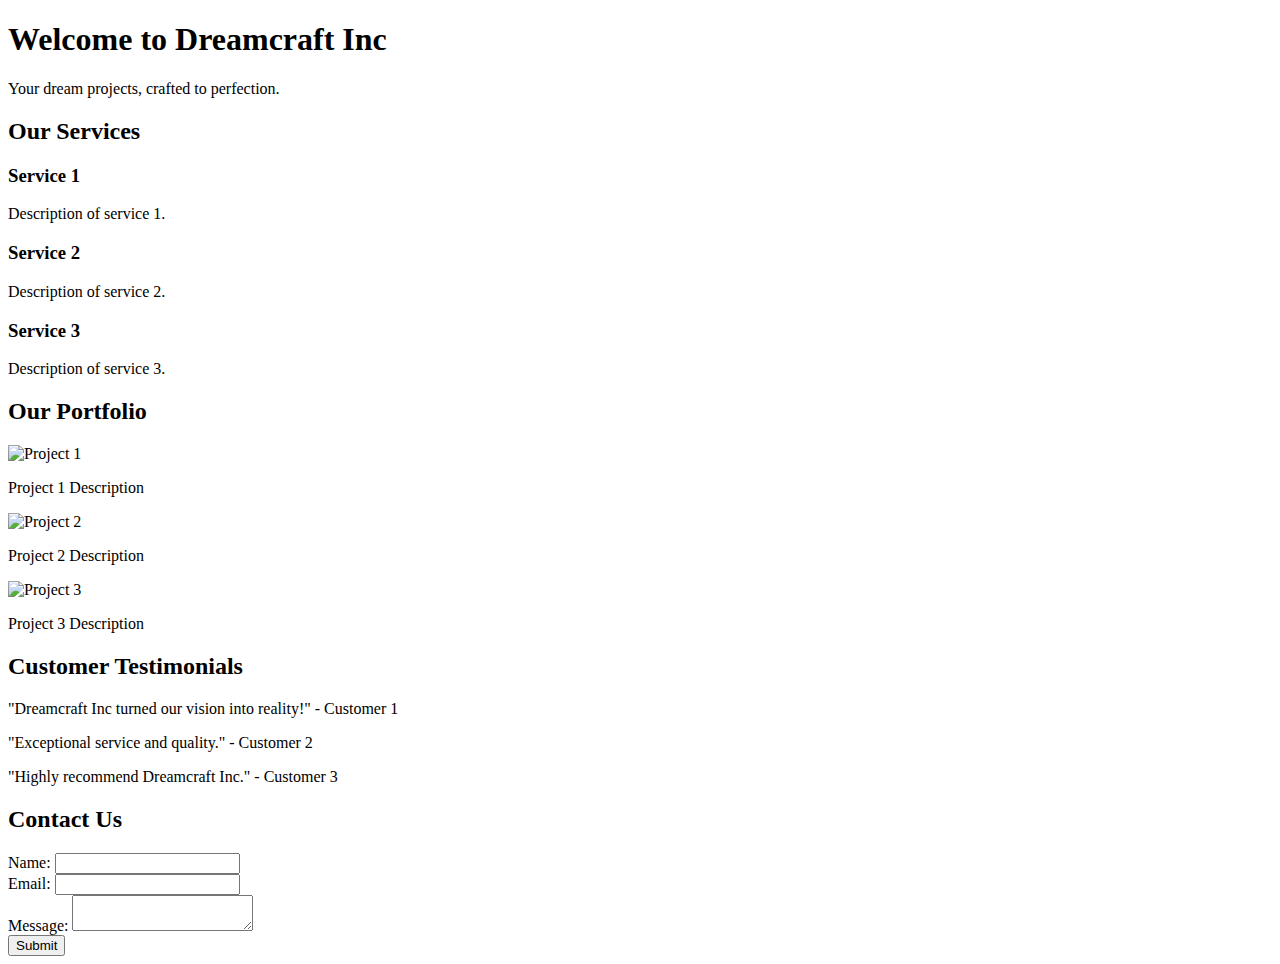
==== index.html @ 3c4398c2 "Create index.html" ====
<!DOCTYPE html>
<html lang="en">
<head>
    <meta charset="UTF-8">
    <meta name="viewport" content="width=device-width, initial-scale=1.0">
    <title>Dreamcraft Inc</title>
    <link rel="stylesheet" href="styles.css">
</head>
<body>
    <!-- Landing Page -->
    <section id="landing">
        <div class="container">
            <h1>Welcome to Dreamcraft Inc</h1>
            <p>Your dream projects, crafted to perfection.</p>
        </div>
    </section>

    <!-- Services Section -->
    <section id="services">
        <div class="container">
            <h2>Our Services</h2>
            <div class="service-item">
                <h3>Service 1</h3>
                <p>Description of service 1.</p>
            </div>
            <div class="service-item">
                <h3>Service 2</h3>
                <p>Description of service 2.</p>
            </div>
            <div class="service-item">
                <h3>Service 3</h3>
                <p>Description of service 3.</p>
            </div>
        </div>
    </section>

    <!-- Portfolio Section -->
    <section id="portfolio">
        <div class="container">
            <h2>Our Portfolio</h2>
            <div class="portfolio-item">
                <img src="project1.jpg" alt="Project 1">
                <p>Project 1 Description</p>
            </div>
            <div class="portfolio-item">
                <img src="project2.jpg" alt="Project 2">
                <p>Project 2 Description</p>
            </div>
            <div class="portfolio-item">
                <img src="project3.jpg" alt="Project 3">
                <p>Project 3 Description</p>
            </div>
        </div>
    </section>

    <!-- Customer Testimonials Section -->
    <section id="testimonials">
        <div class="container">
            <h2>Customer Testimonials</h2>
            <div class="testimonial-item">
                <p>"Dreamcraft Inc turned our vision into reality!" - Customer 1</p>
            </div>
            <div class="testimonial-item">
                <p>"Exceptional service and quality." - Customer 2</p>
            </div>
            <div class="testimonial-item">
                <p>"Highly recommend Dreamcraft Inc." - Customer 3</p>
            </div>
        </div>
    </section>

    <!-- Contact Form Section -->
    <section id="contact">
        <div class="container">
            <h2>Contact Us</h2>
            <form action="submit_form.php" method="POST">
                <div>
                    <label for="name">Name:</label>
                    <input type="text" id="name" name="name" required>
                </div>
                <div>
                    <label for="email">Email:</label>
                    <input type="email" id="email" name="email" required>
                </div>
                <div>
                    <label for="message">Message:</label>
                    <textarea id="message" name="message" required></textarea>
                </div>
                <div>
                    <button type="submit">Submit</button>
                </div>
            </form>
        </div>
    </section>
</body>
</html>
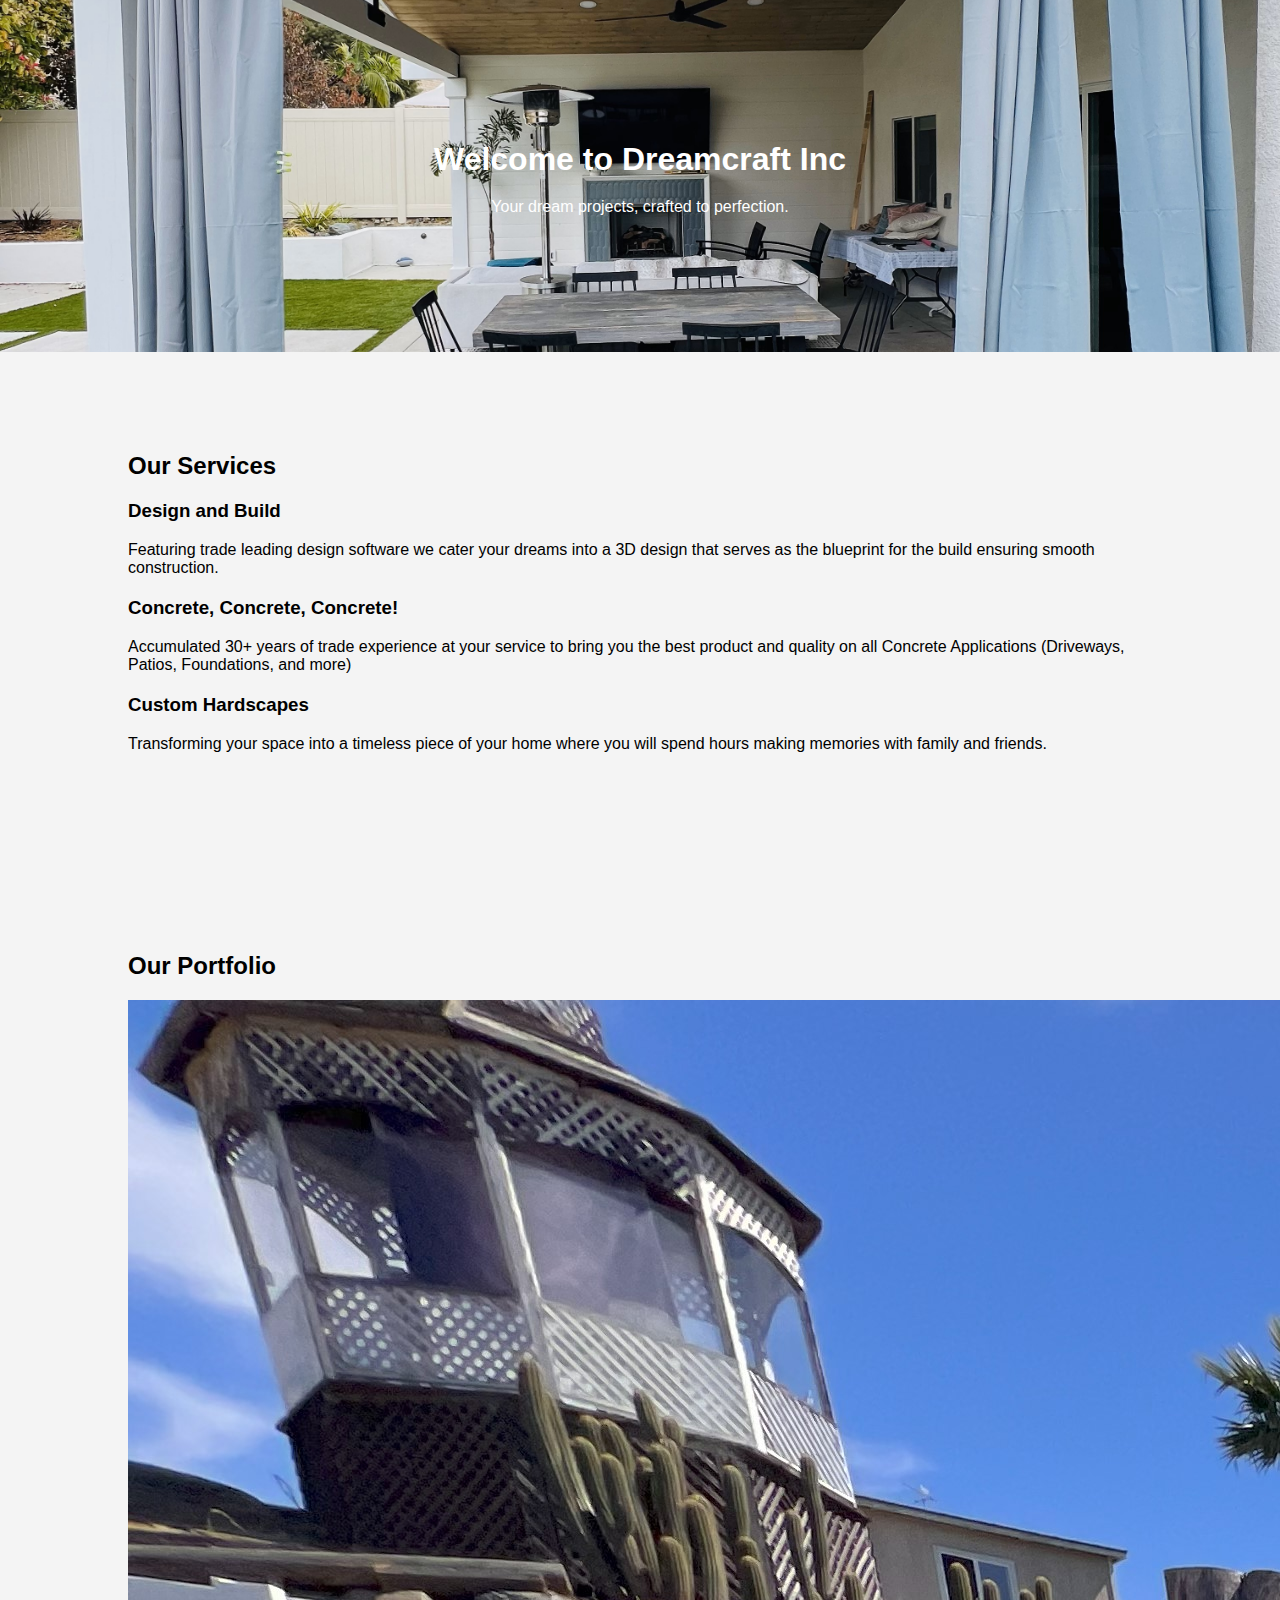
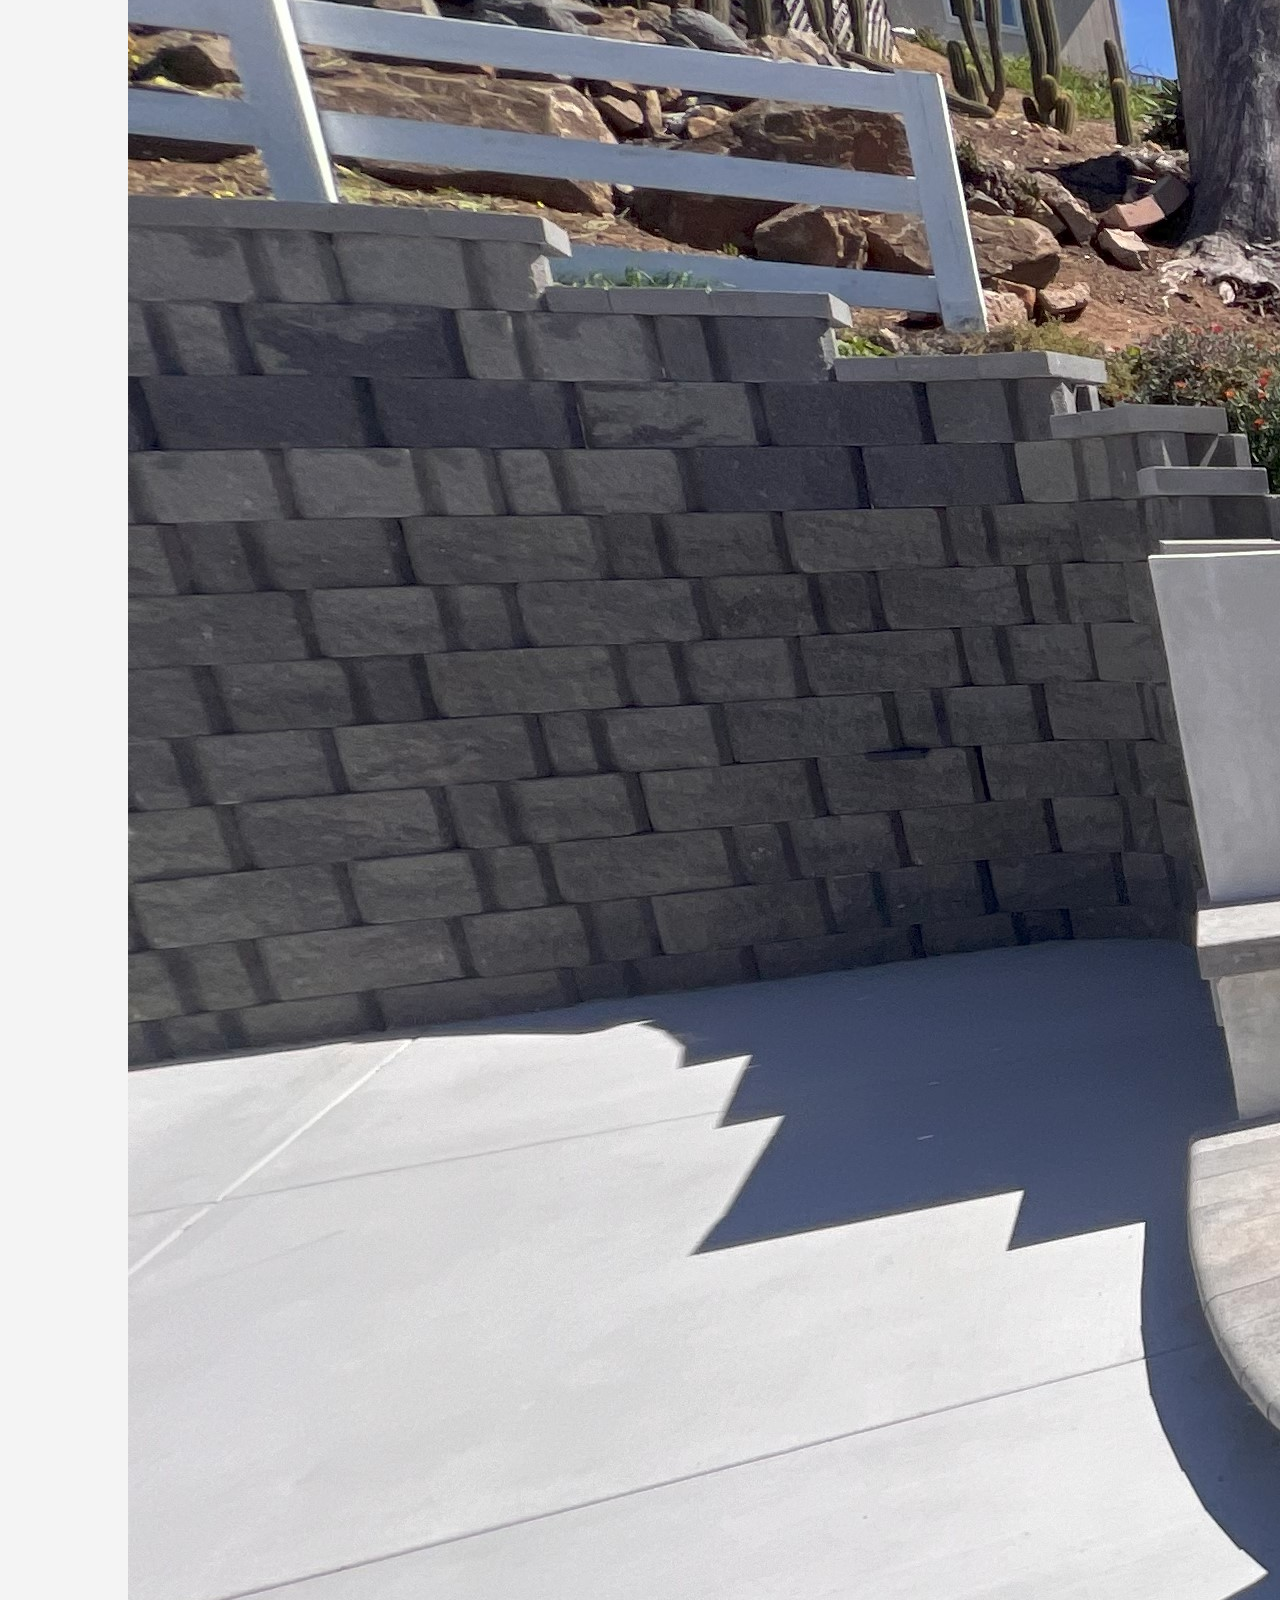
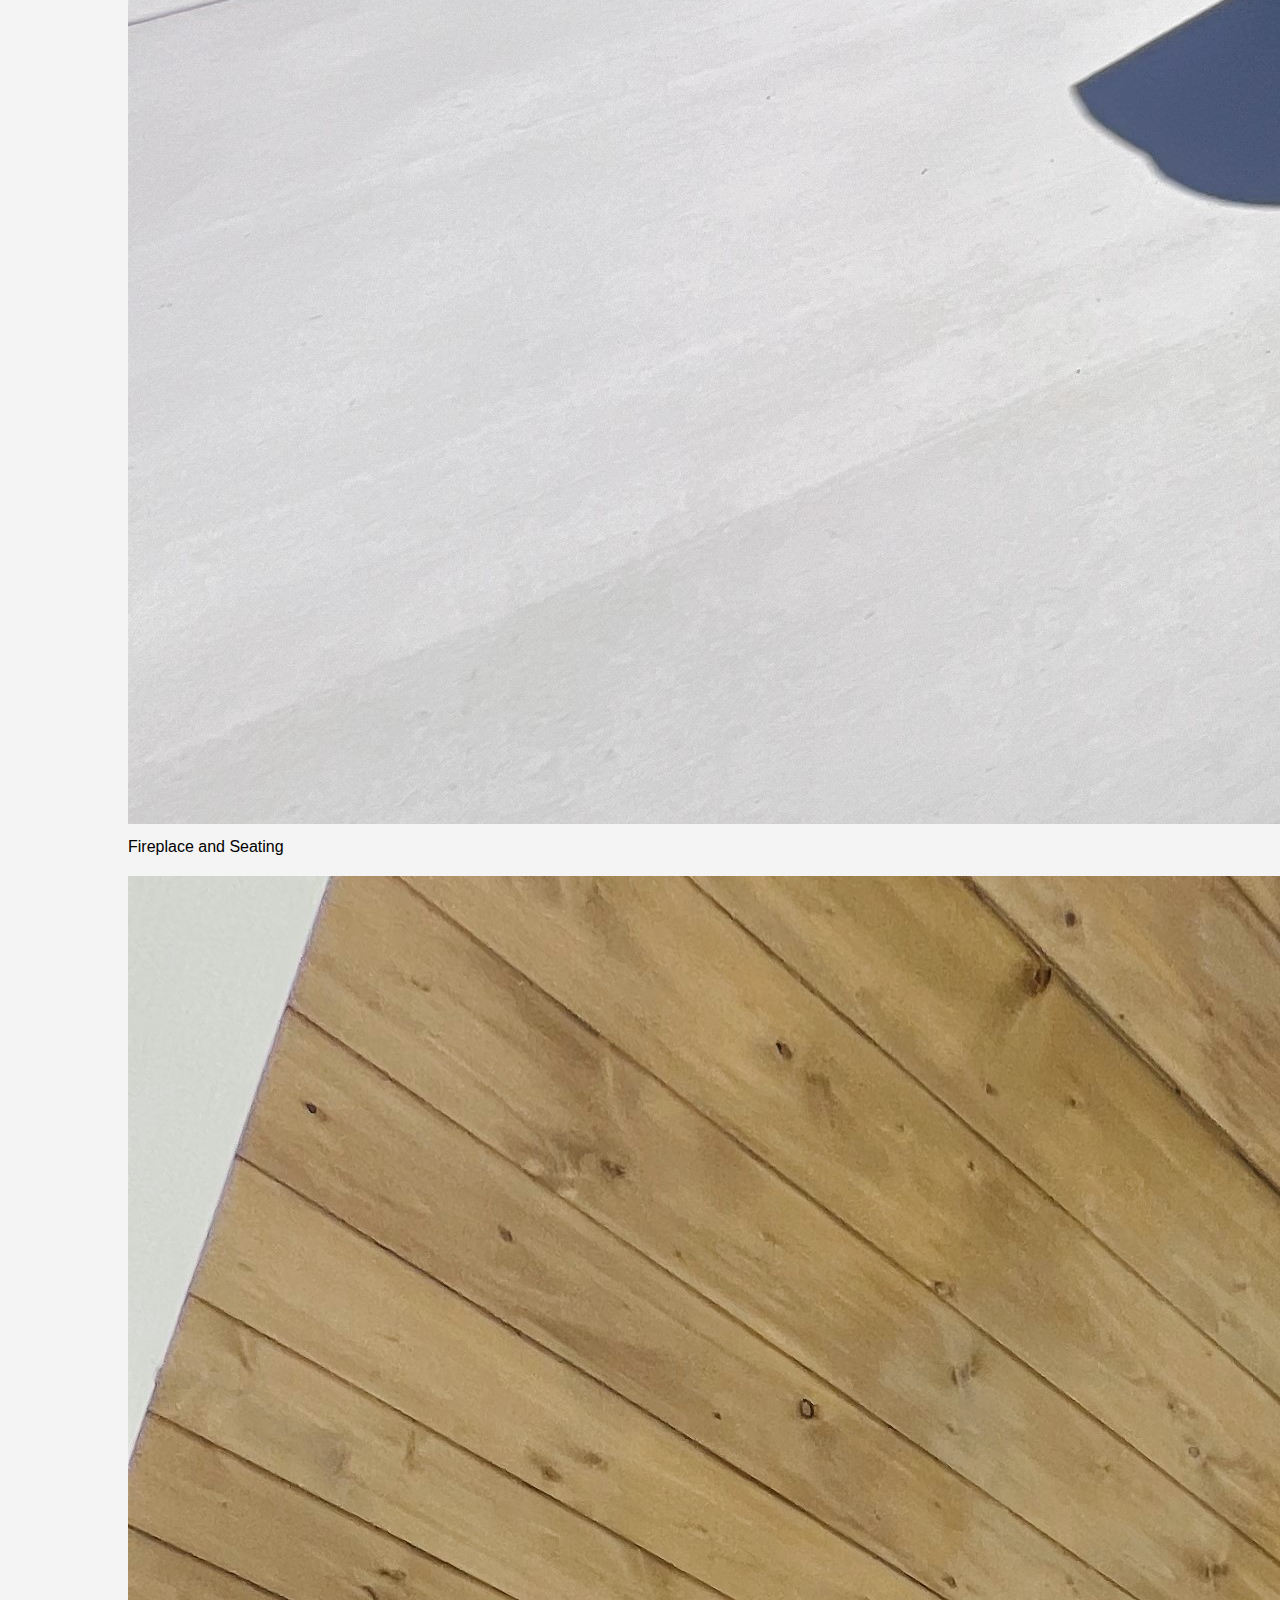
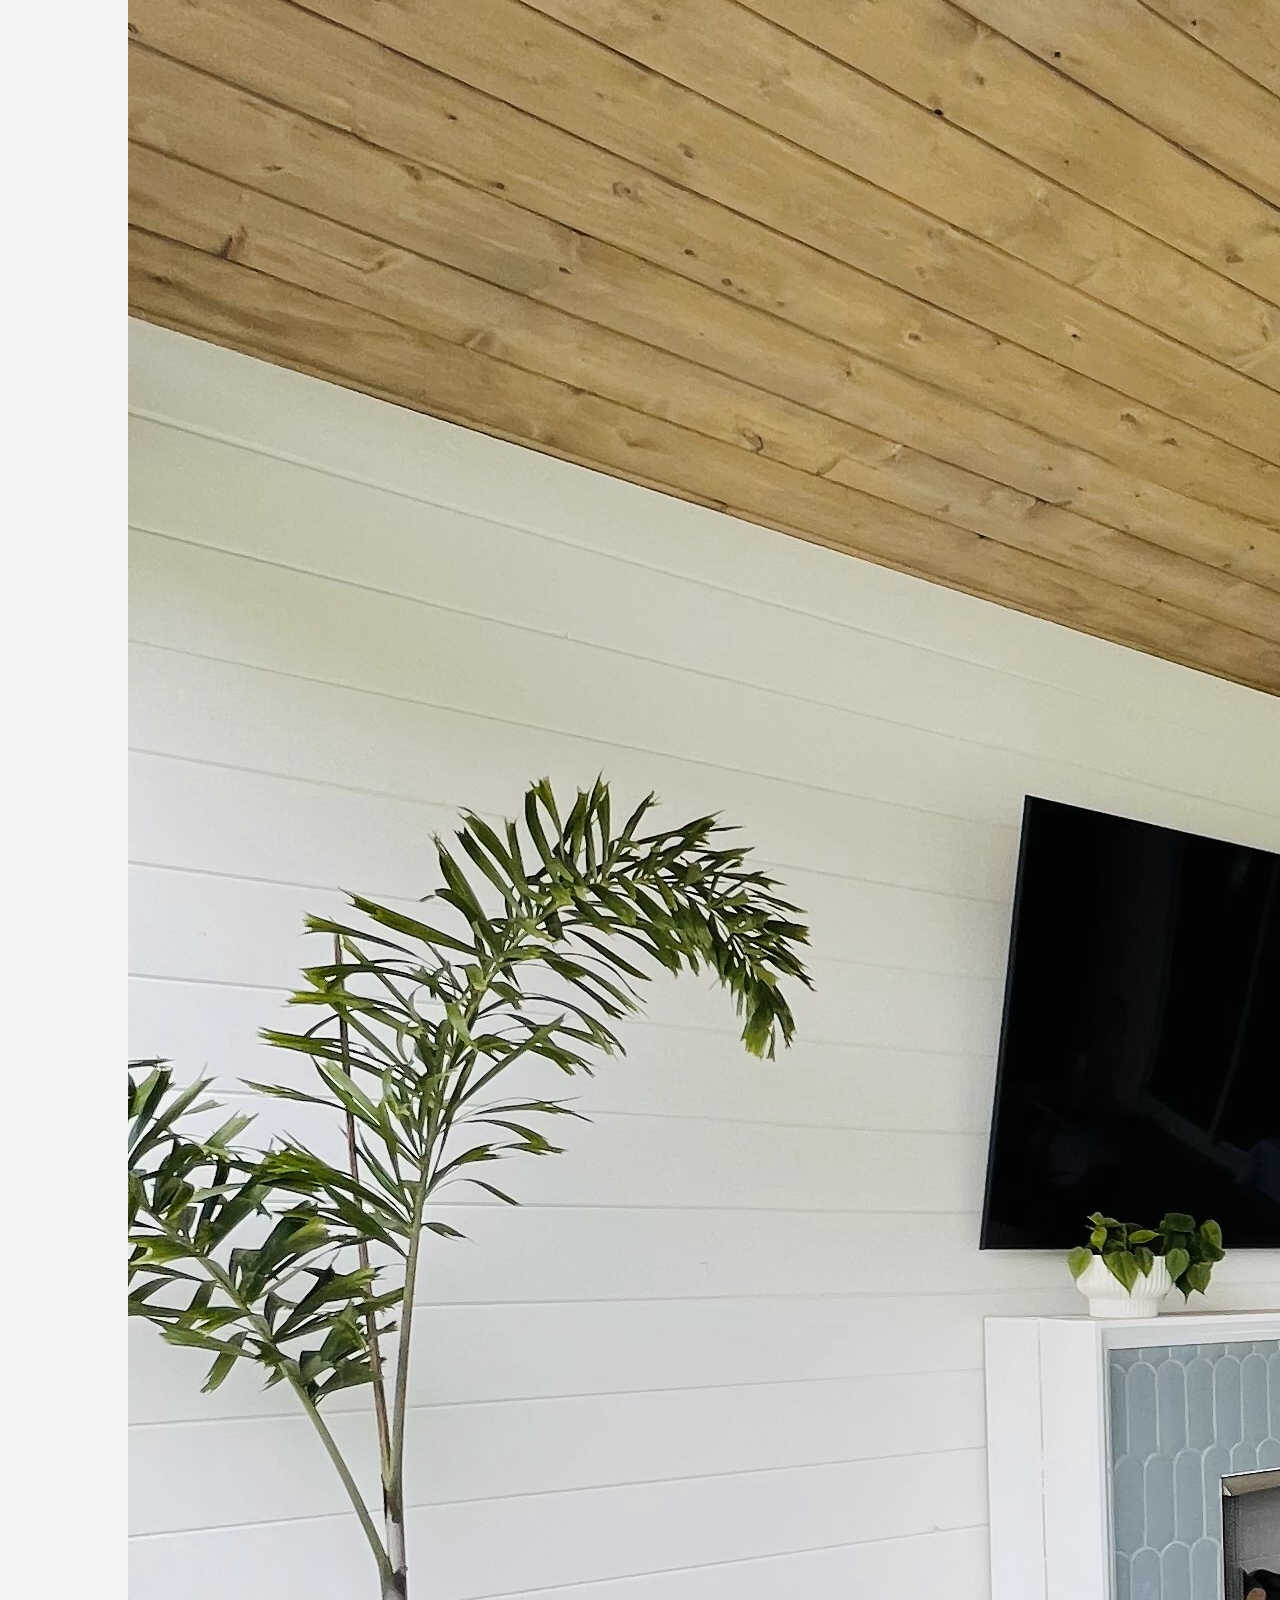
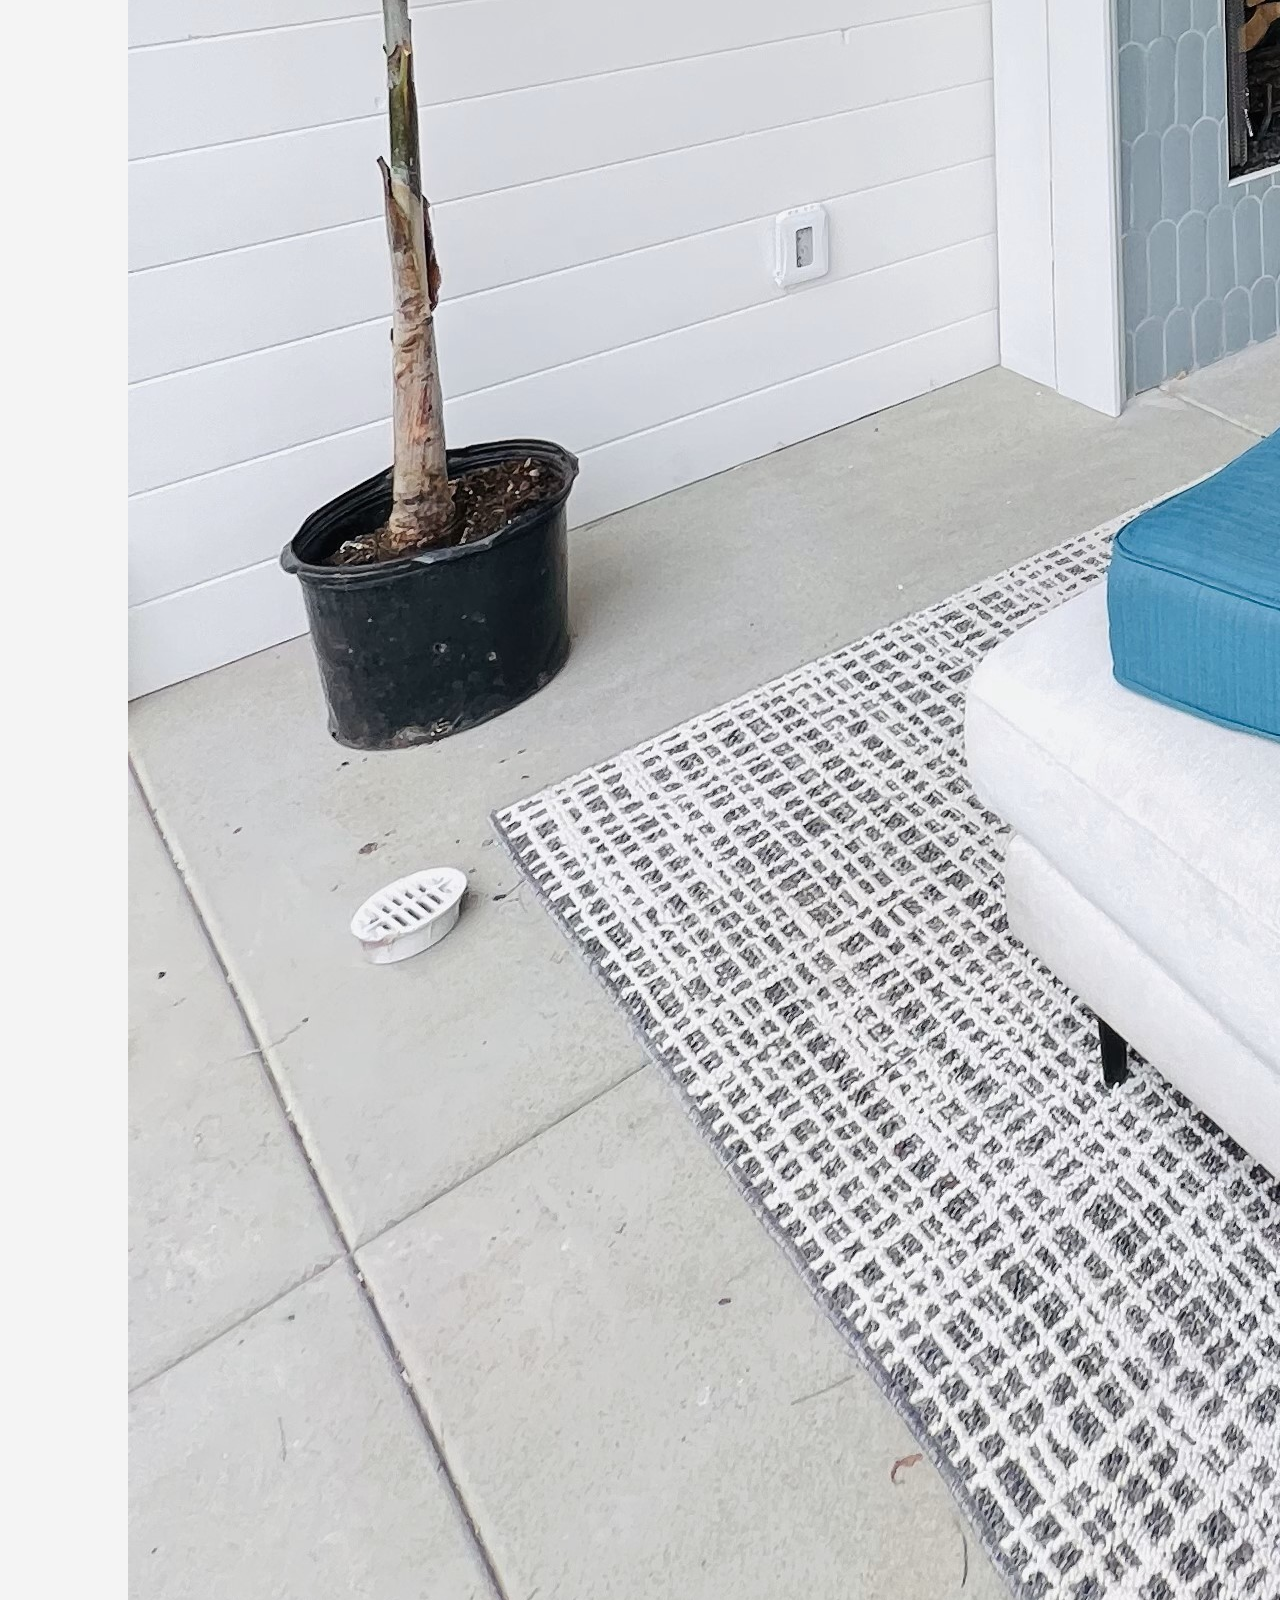
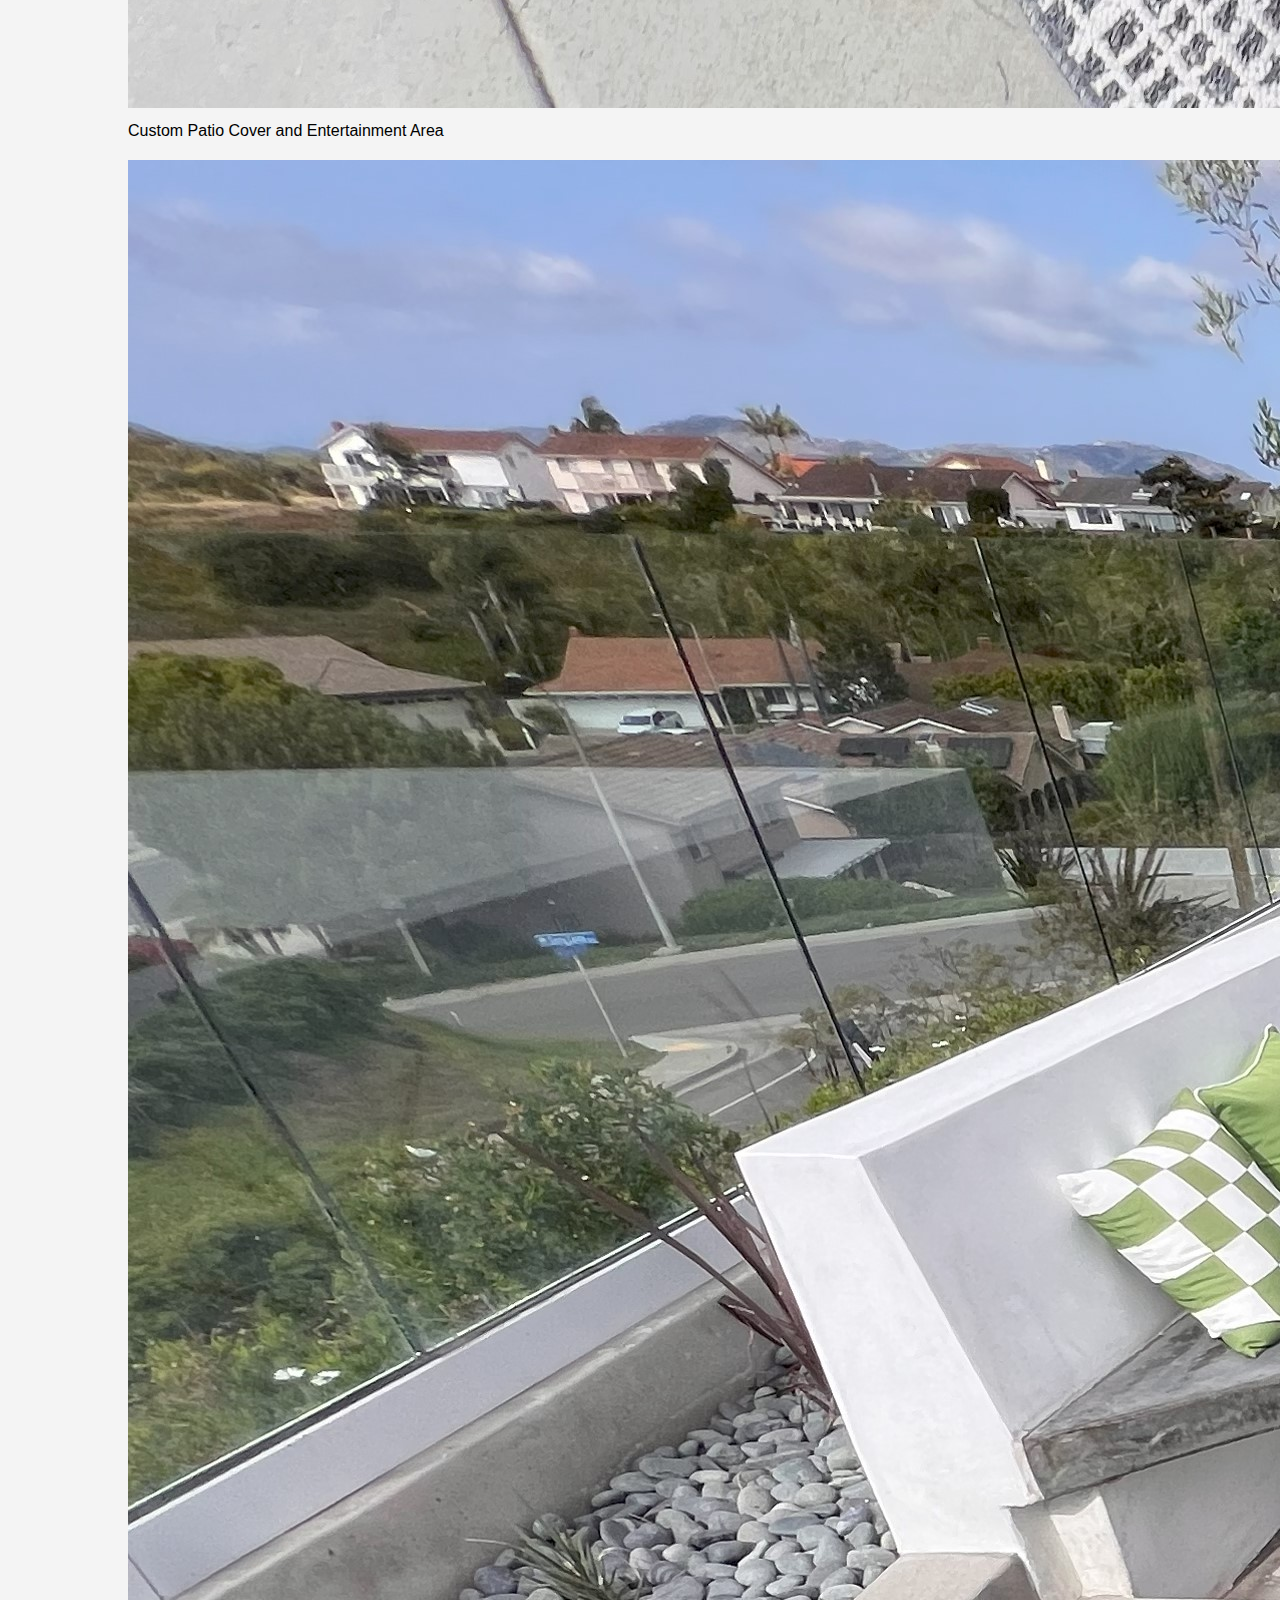
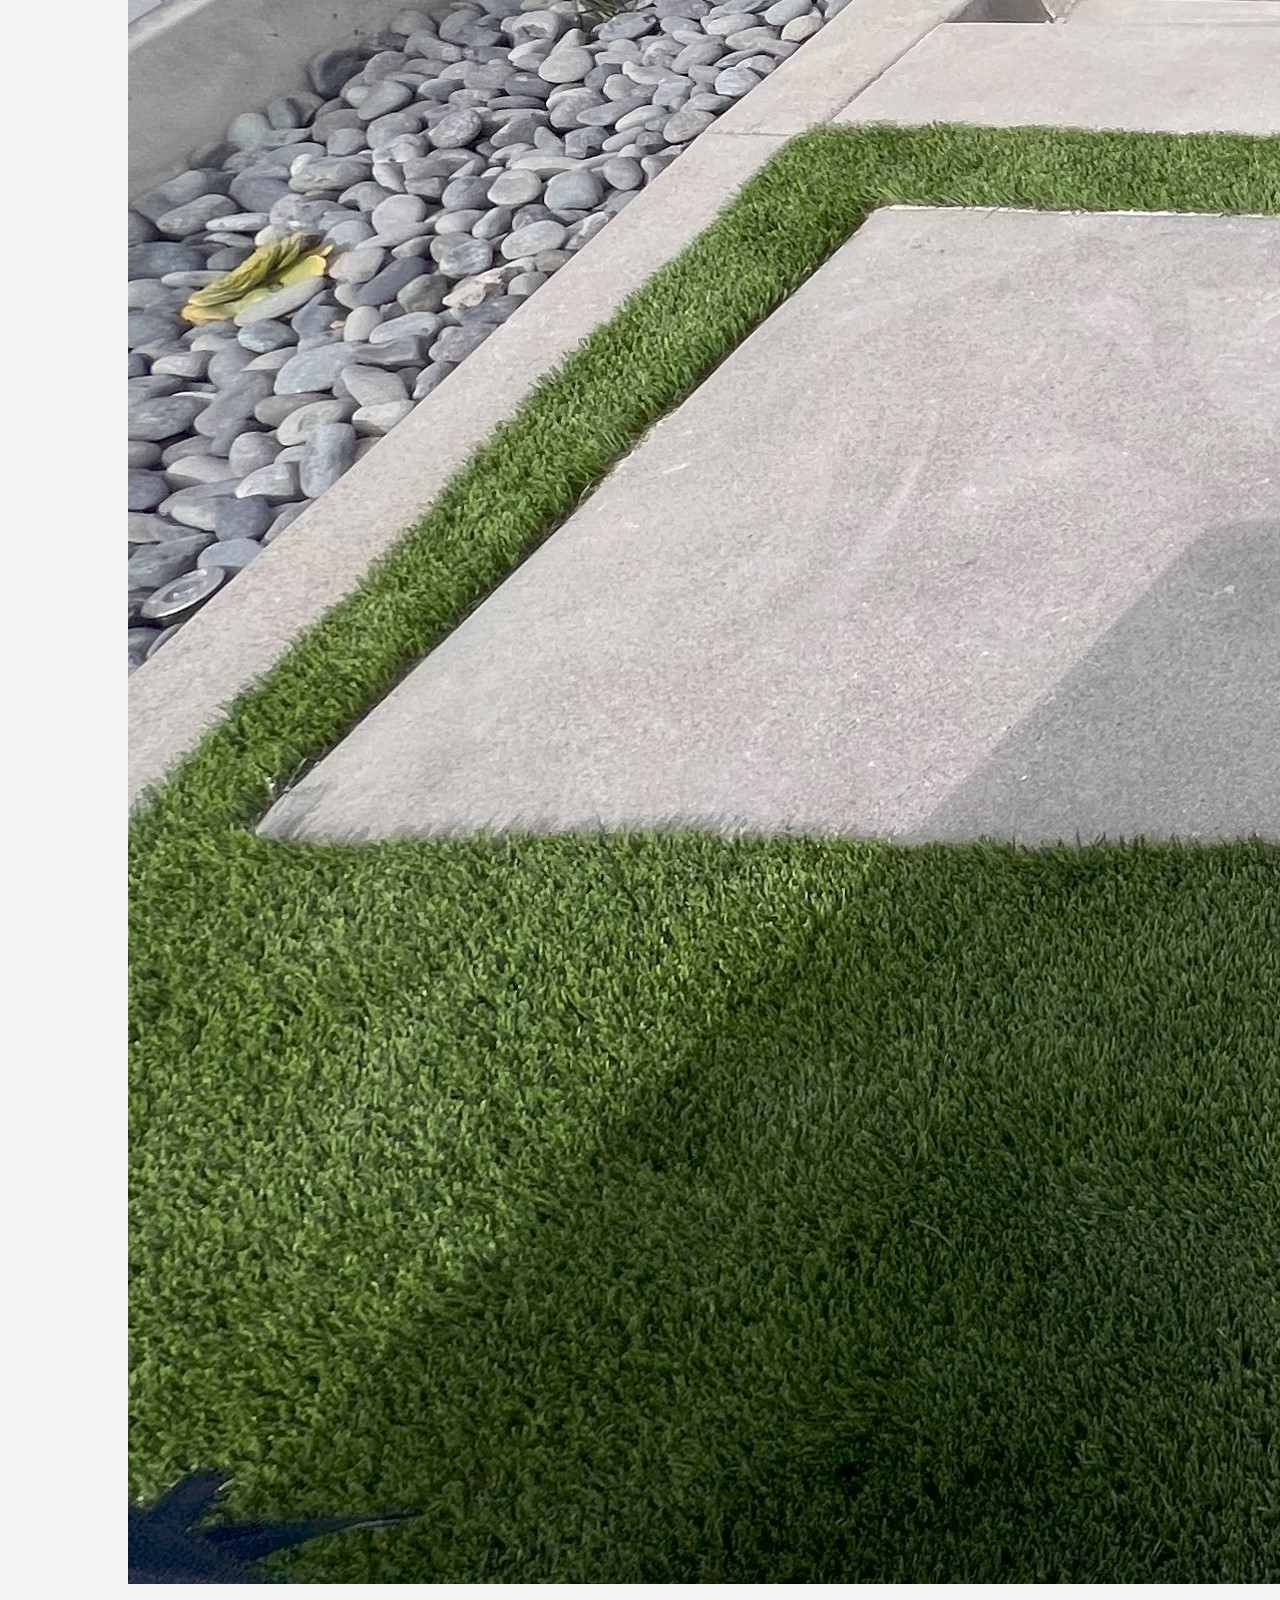
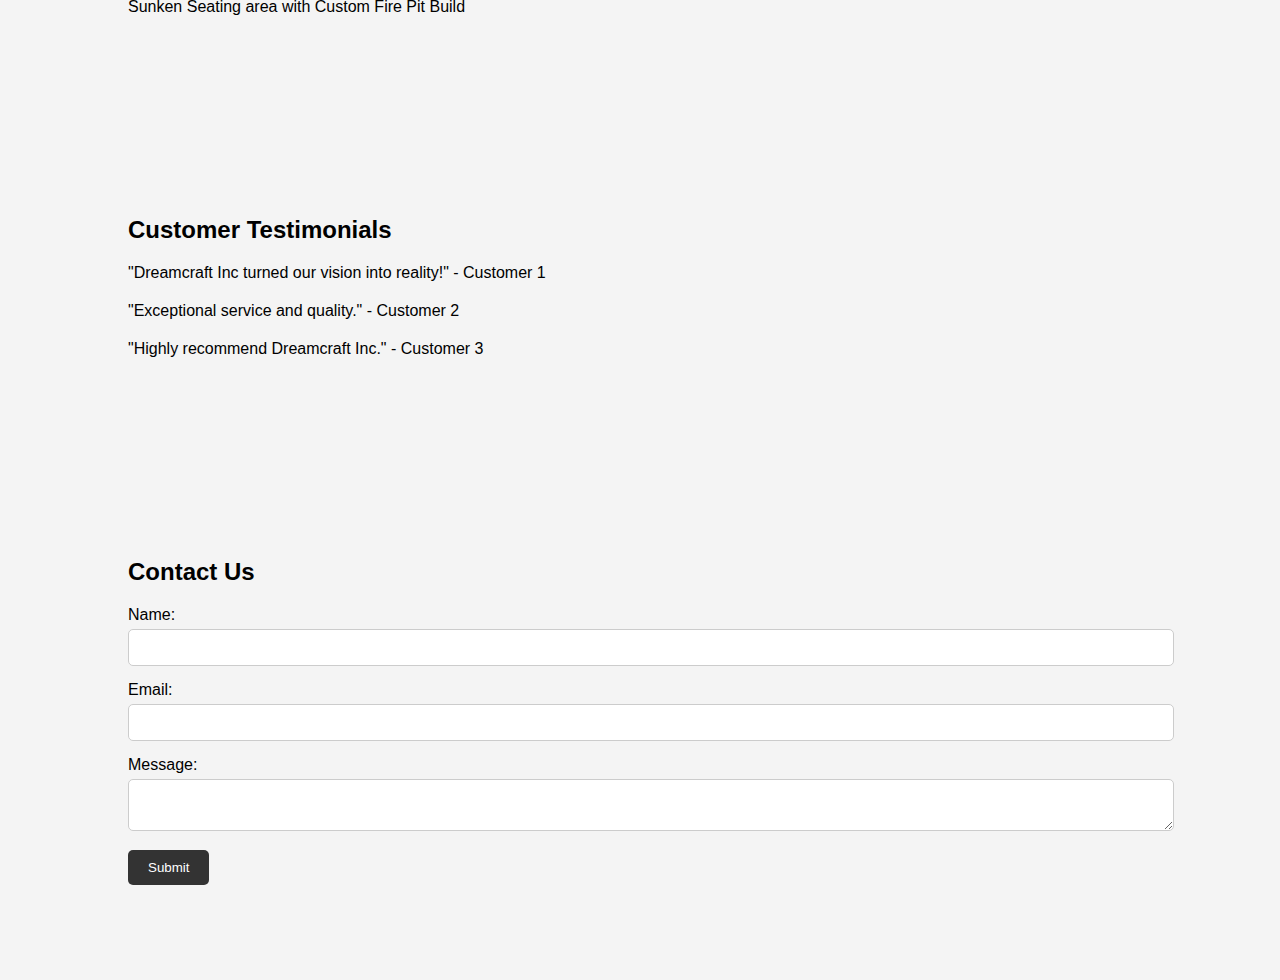
==== commit 3c1e1729: "Update index.html" ====
--- a/index.html
+++ b/index.html
@@ -20,16 +20,16 @@
         <div class="container">
             <h2>Our Services</h2>
             <div class="service-item">
-                <h3>Service 1</h3>
-                <p>Description of service 1.</p>
+                <h3>Design and Build</h3>
+                <p>Featuring trade leading design software we cater your dreams into a 3D design that serves as the blueprint for the build ensuring smooth construction.</p>
             </div>
             <div class="service-item">
-                <h3>Service 2</h3>
-                <p>Description of service 2.</p>
+                <h3>Concrete, Concrete, Concrete!</h3>
+                <p>Accumulated 30+ years of trade experience at your service to bring you the best product and quality on all Concrete Applications (Driveways, Patios, Foundations, and more) </p>
             </div>
             <div class="service-item">
-                <h3>Service 3</h3>
-                <p>Description of service 3.</p>
+                <h3>Custom Hardscapes</h3>
+                <p>Transforming your space into a timeless piece of your home where you will spend hours making memories with family and friends.</p>
             </div>
         </div>
     </section>
@@ -40,15 +40,15 @@
             <h2>Our Portfolio</h2>
             <div class="portfolio-item">
                 <img src="project1.jpg" alt="Project 1">
-                <p>Project 1 Description</p>
+                <p>Fireplace and Seating</p>
             </div>
             <div class="portfolio-item">
                 <img src="project2.jpg" alt="Project 2">
-                <p>Project 2 Description</p>
+                <p>Custom Patio Cover and Entertainment Area</p>
             </div>
             <div class="portfolio-item">
                 <img src="project3.jpg" alt="Project 3">
-                <p>Project 3 Description</p>
+                <p>Sunken Seating area with Custom Fire Pit Build</p>
             </div>
         </div>
     </section>
--- a/styles.css
+++ b/styles.css
@@ -0,0 +1,68 @@
+body {
+    font-family: Arial, sans-serif;
+    margin: 0;
+    padding: 0;
+    box-sizing: border-box;
+}
+
+.container {
+    width: 80%;
+    margin: 0 auto;
+    padding: 20px;
+}
+
+section {
+    padding: 60px 0;
+}
+
+#landing {
+    background: url('background.jpg') no-repeat center center/cover;
+    color: white;
+    text-align: center;
+    padding: 100px 0;
+}
+
+#services, #portfolio, #testimonials, #contact {
+    background: #f4f4f4;
+}
+
+h1, h2 {
+    margin-bottom: 20px;
+}
+
+.service-item, .portfolio-item, .testimonial-item {
+    margin-bottom: 20px;
+}
+
+.service-item h3, .portfolio-item p, .testimonial-item p {
+    margin-top: 10px;
+}
+
+form div {
+    margin-bottom: 15px;
+}
+
+form label {
+    display: block;
+    margin-bottom: 5px;
+}
+
+form input, form textarea {
+    width: 100%;
+    padding: 10px;
+    border: 1px solid #ccc;
+    border-radius: 5px;
+}
+
+form button {
+    padding: 10px 20px;
+    background-color: #333;
+    color: white;
+    border: none;
+    border-radius: 5px;
+    cursor: pointer;
+}
+
+form button:hover {
+    background-color: #555;
+}
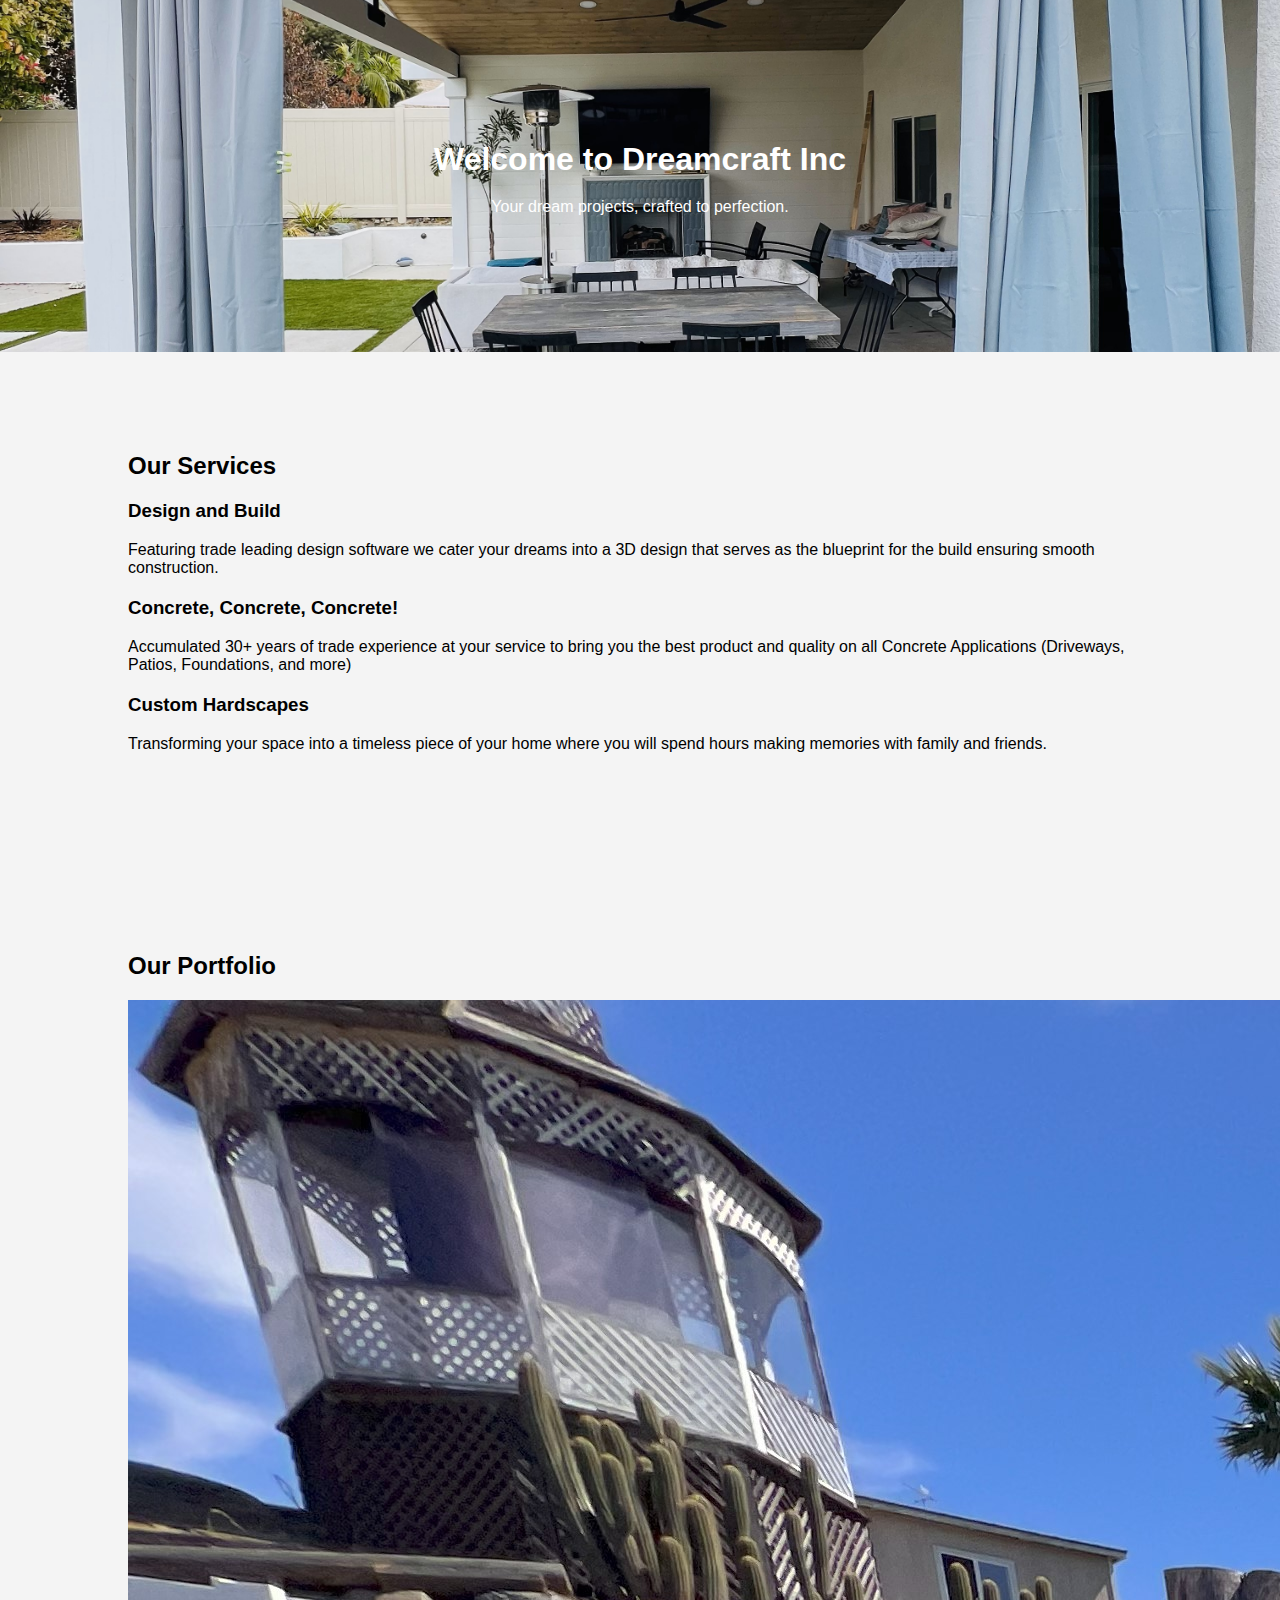
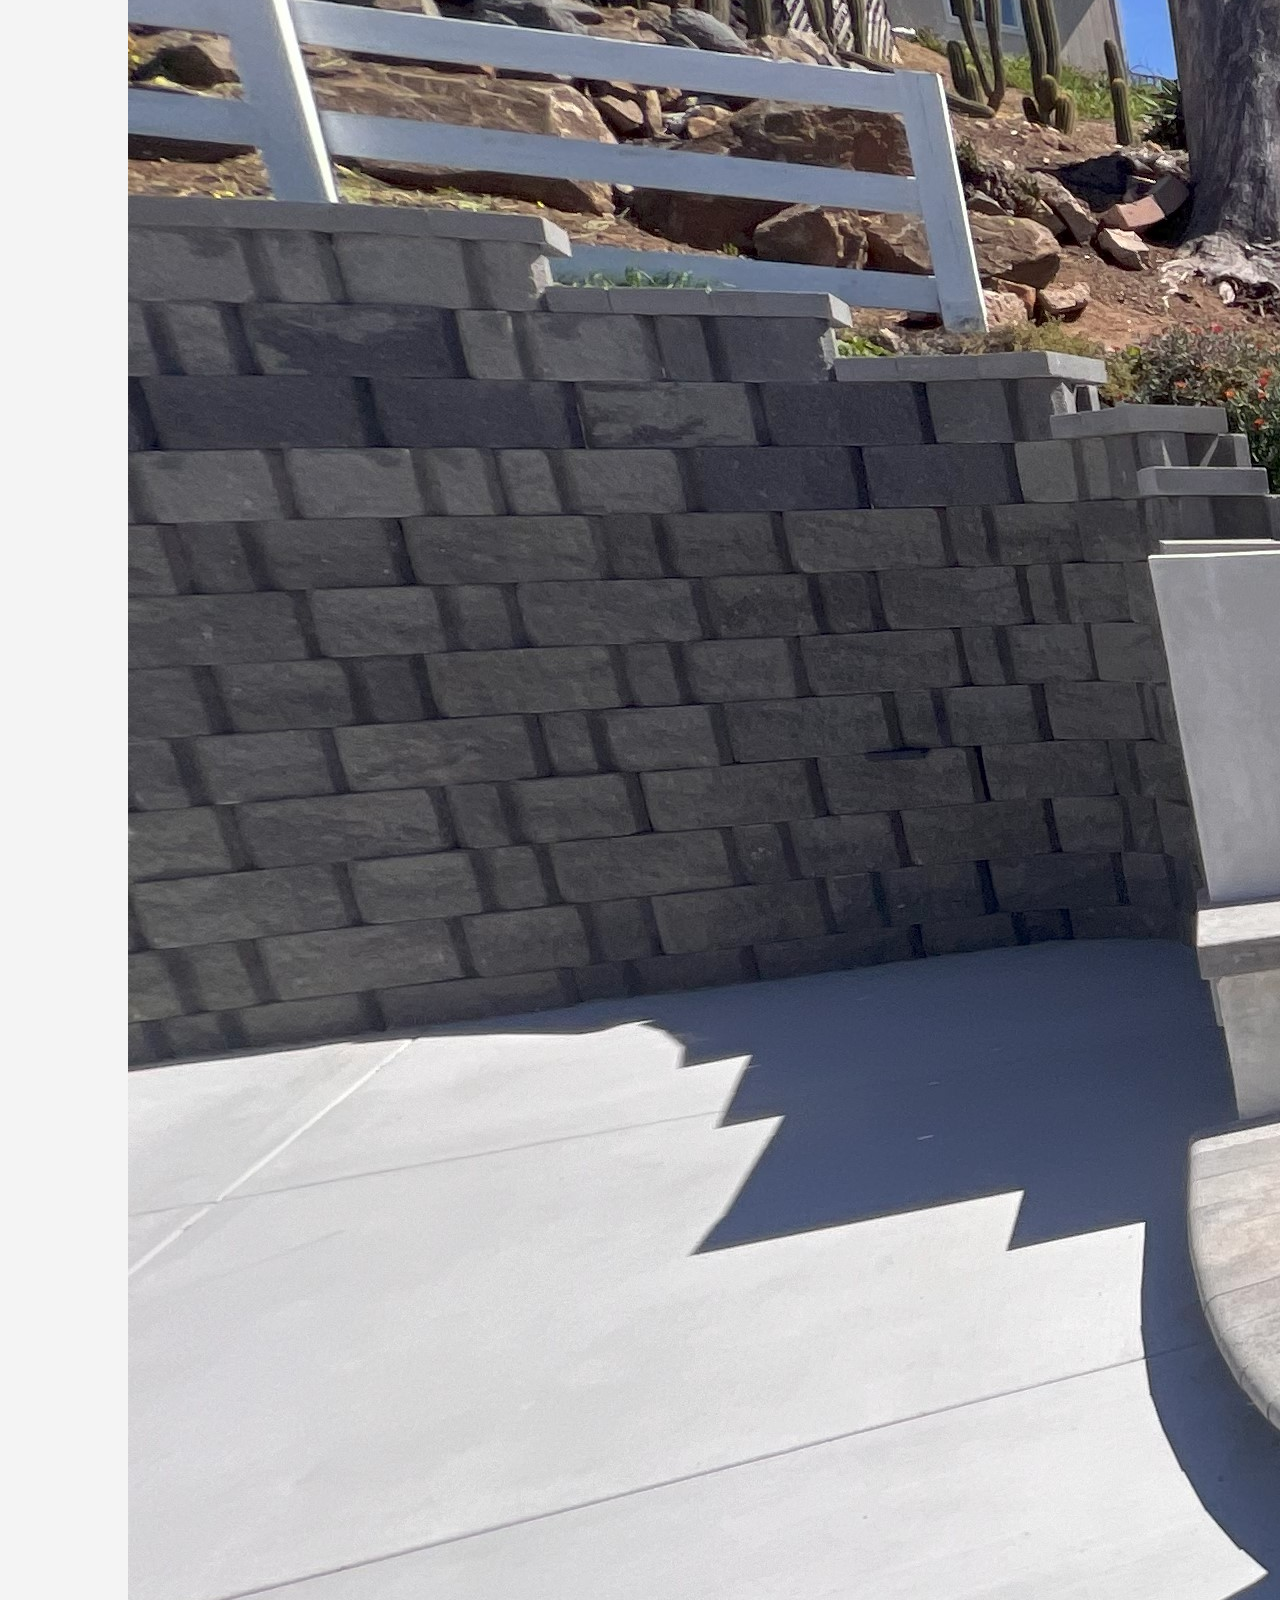
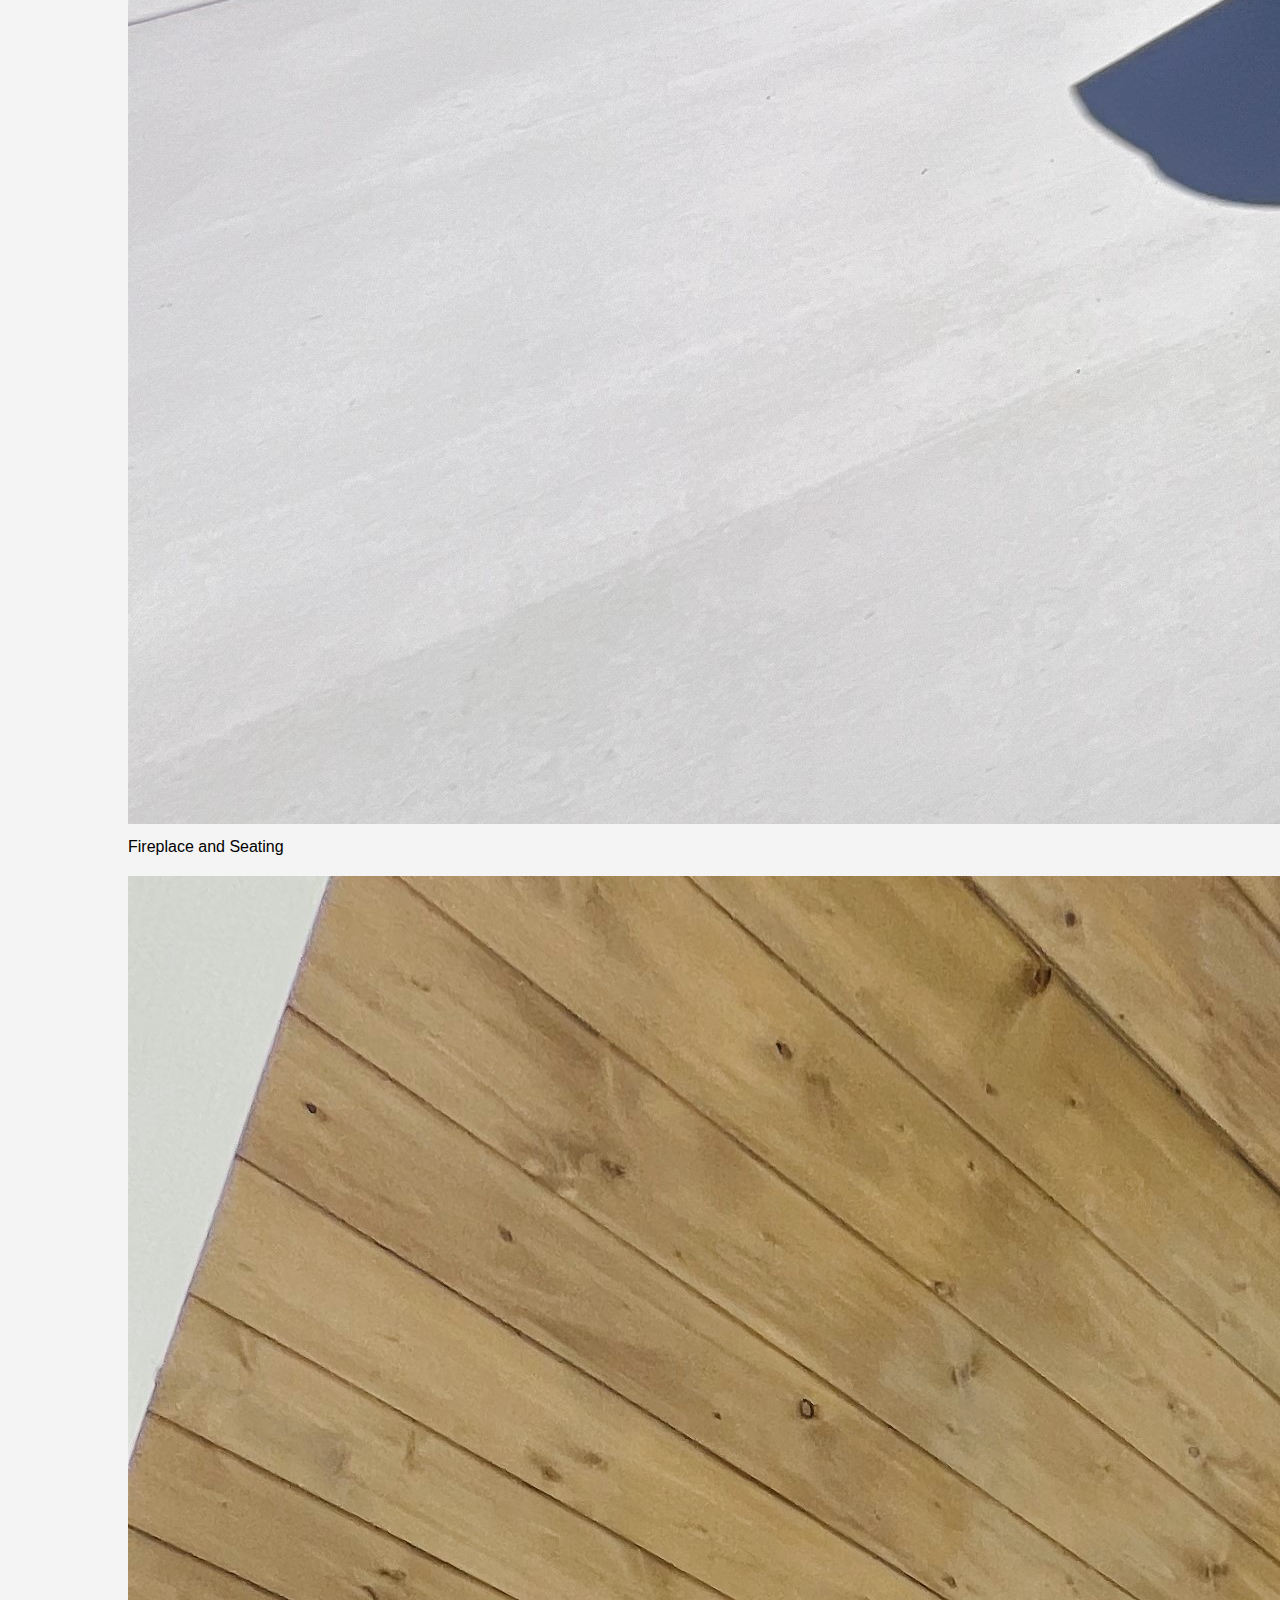
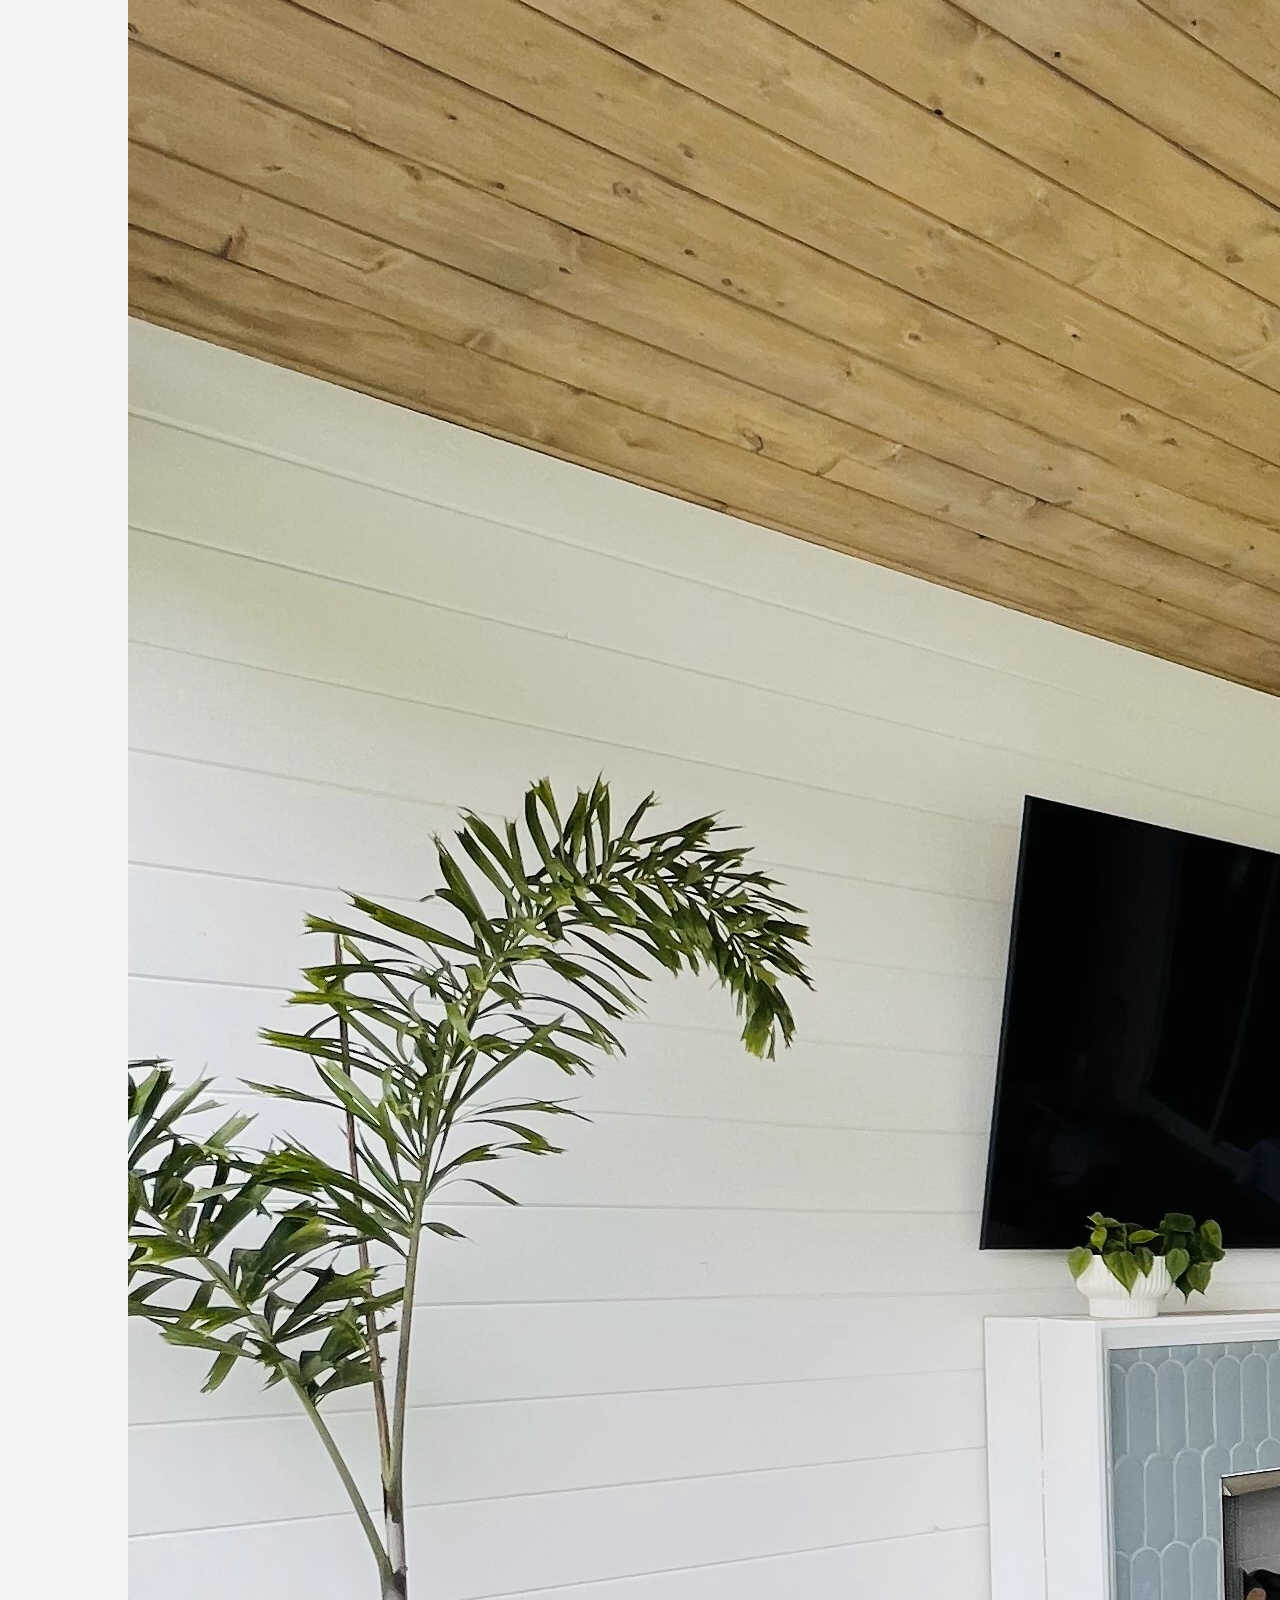
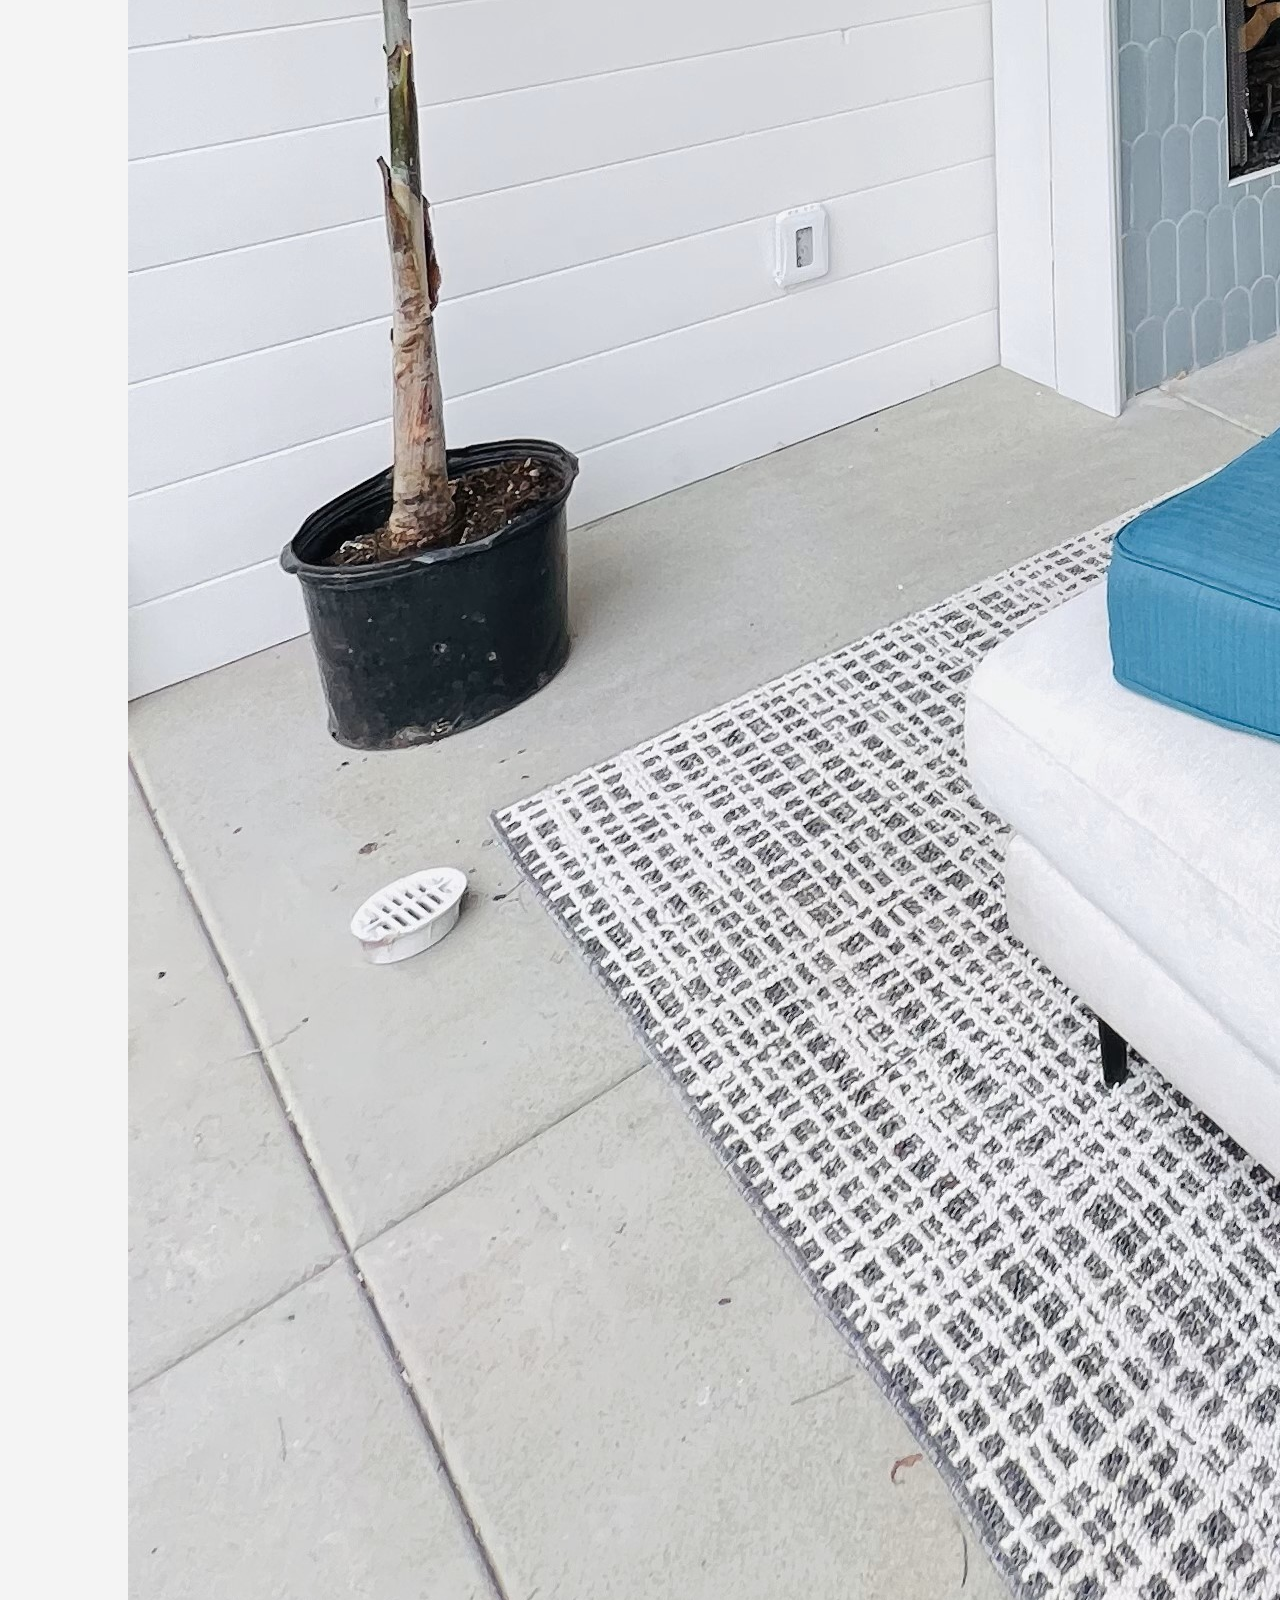
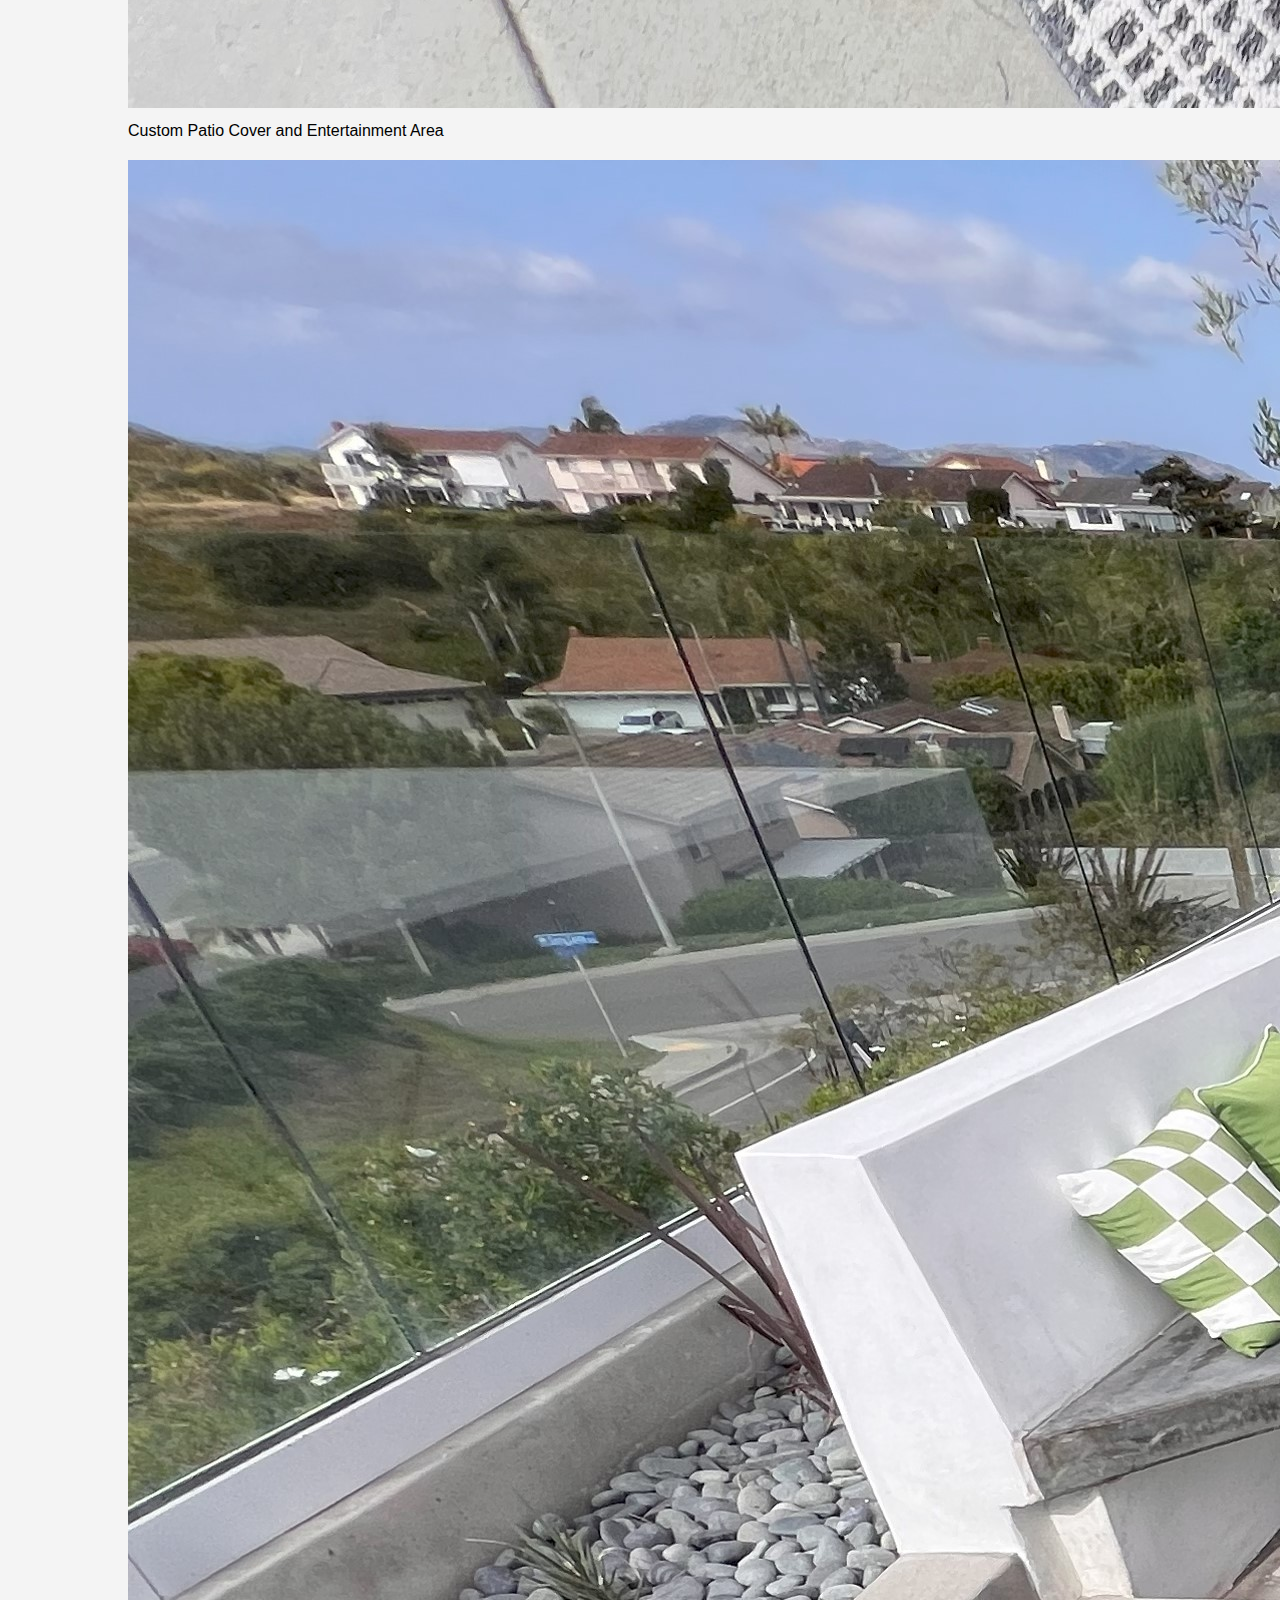
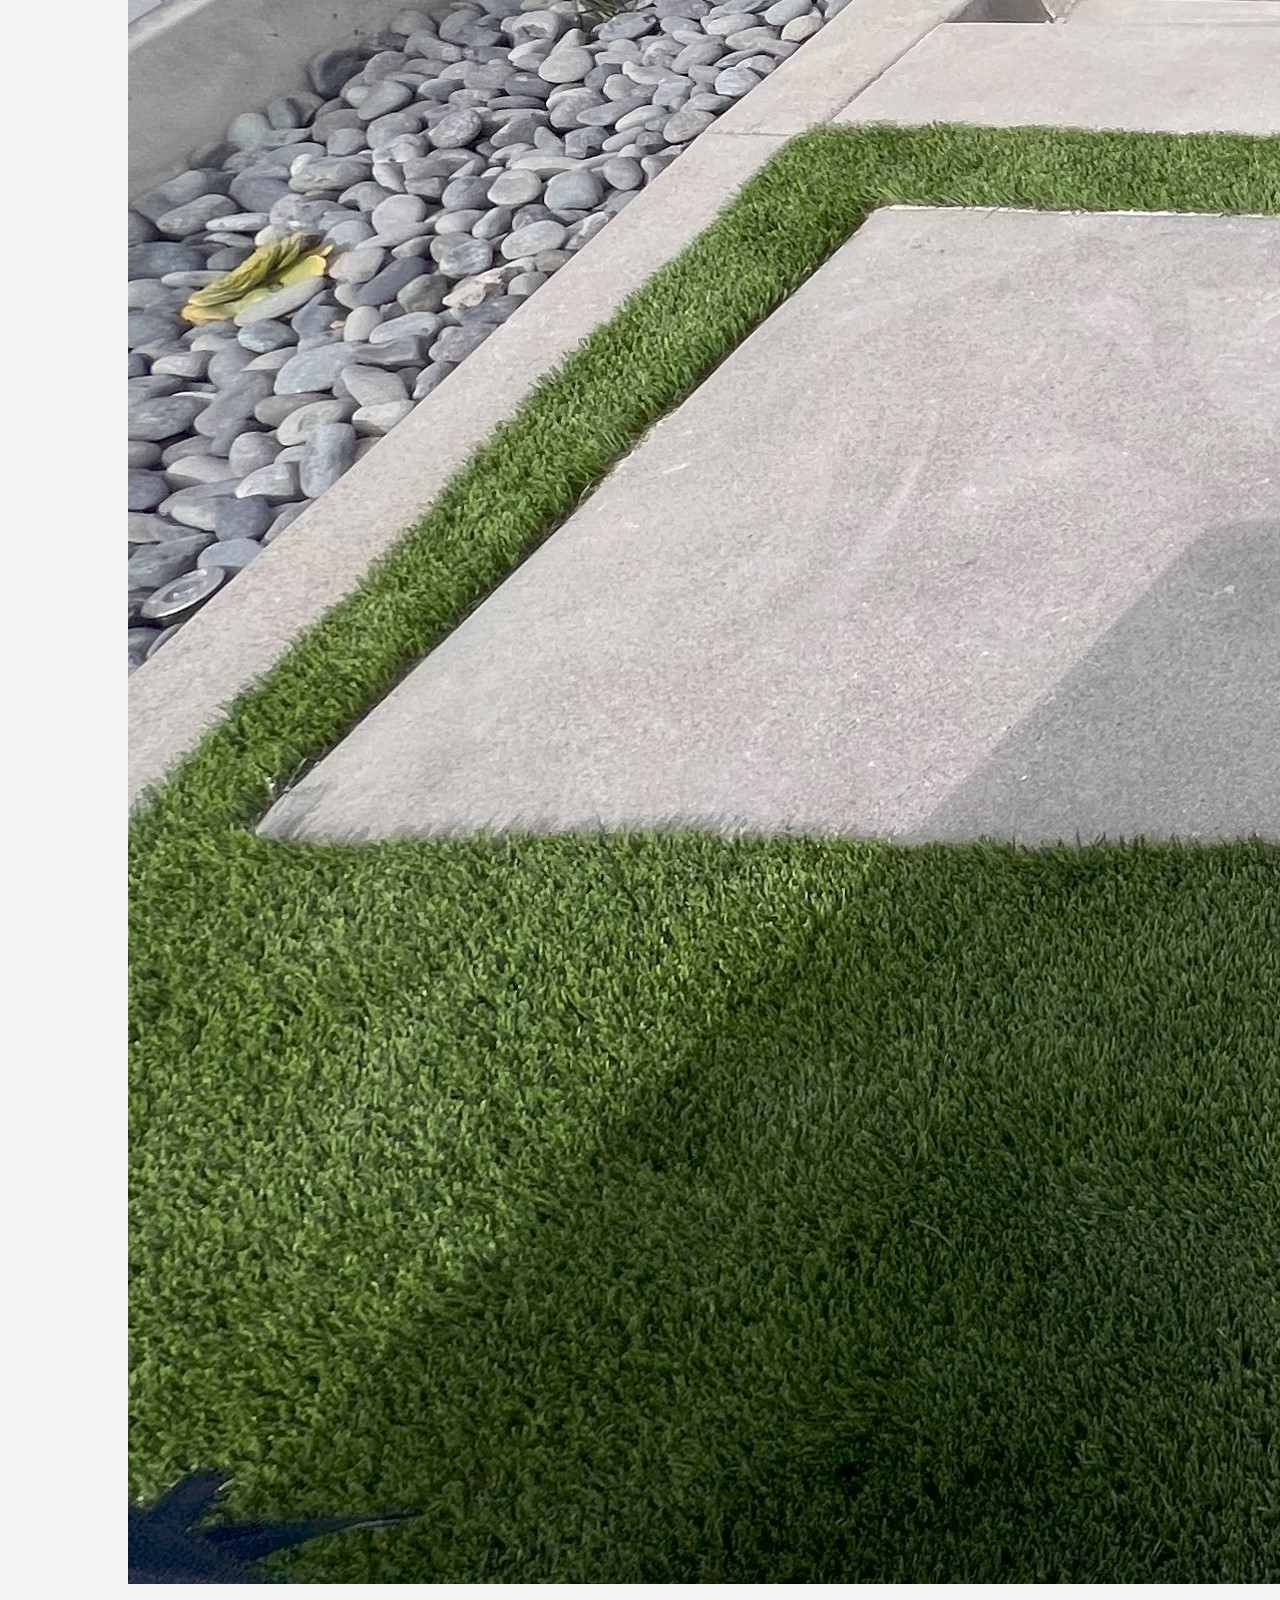
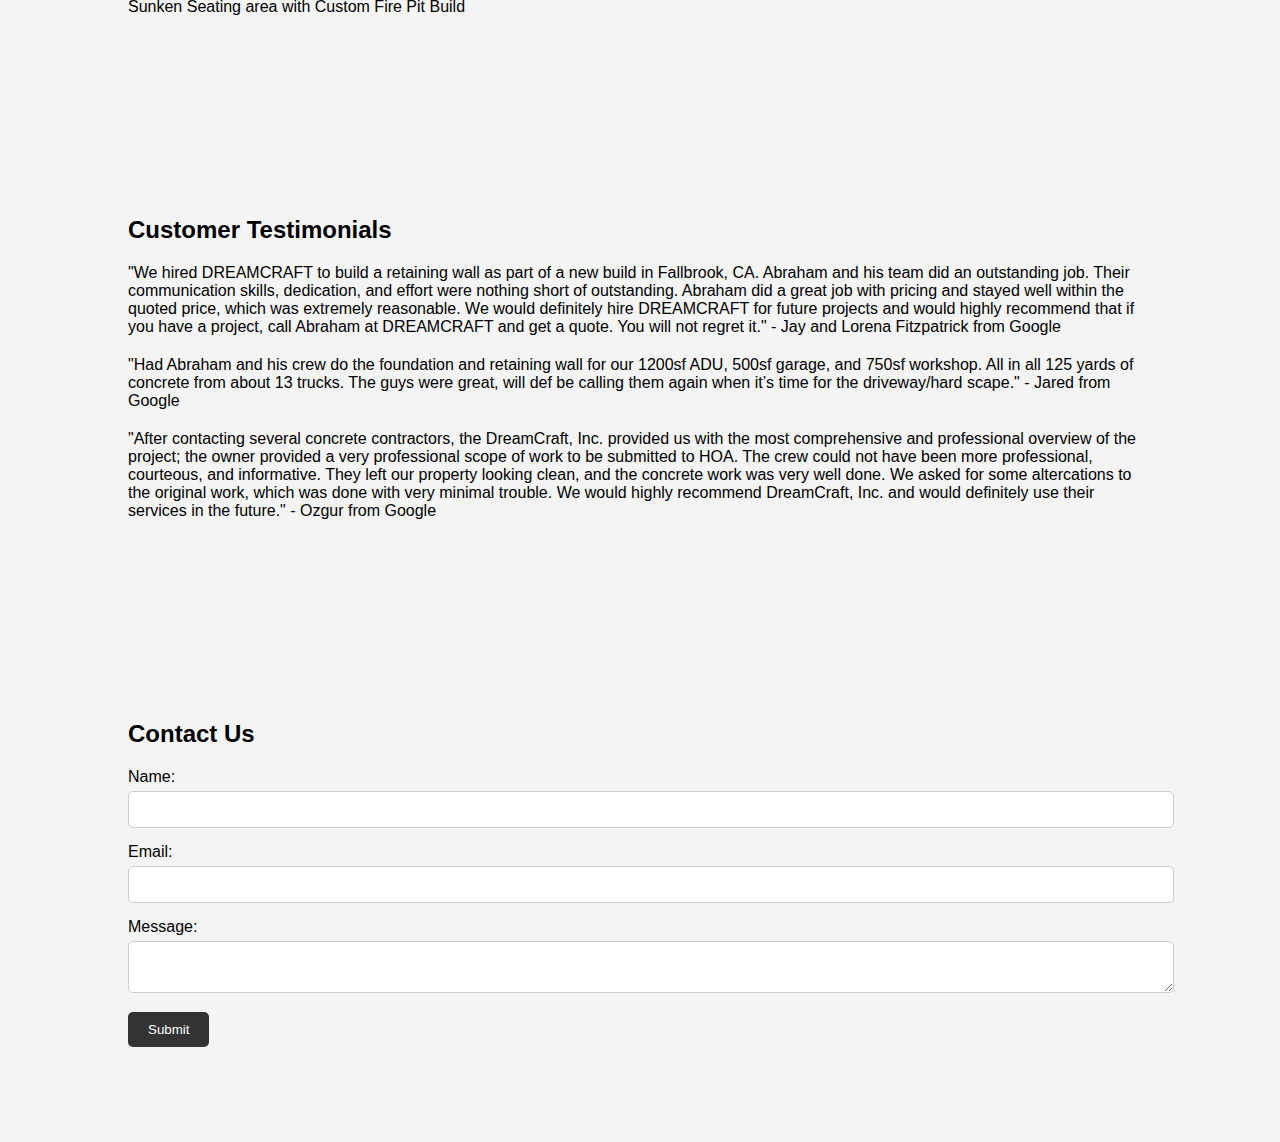
==== commit 332e39be: "Update index.html" ====
--- a/index.html
+++ b/index.html
@@ -58,13 +58,13 @@
         <div class="container">
             <h2>Customer Testimonials</h2>
             <div class="testimonial-item">
-                <p>"Dreamcraft Inc turned our vision into reality!" - Customer 1</p>
+                <p>"We hired DREAMCRAFT to build a retaining wall as part of a new build in Fallbrook, CA. Abraham and his team did an outstanding job. Their communication skills, dedication, and effort were nothing short of outstanding. Abraham did a great job with pricing and stayed well within the quoted price, which was extremely reasonable. We would definitely hire DREAMCRAFT for future projects and would highly recommend that if you have a project, call Abraham at DREAMCRAFT and get a quote. You will not regret it." - Jay and Lorena Fitzpatrick from Google</p>
             </div>
             <div class="testimonial-item">
-                <p>"Exceptional service and quality." - Customer 2</p>
+                <p>"Had Abraham and his crew do the foundation and retaining wall for our 1200sf ADU, 500sf garage, and 750sf workshop. All in all 125 yards of concrete from about 13 trucks. The guys were great, will def be calling them again when it’s time for the driveway/hard scape." - Jared from Google</p>
             </div>
             <div class="testimonial-item">
-                <p>"Highly recommend Dreamcraft Inc." - Customer 3</p>
+                <p>"After contacting several concrete contractors, the DreamCraft, Inc. provided us with the most comprehensive and professional overview of the project; the owner provided a very professional scope of work to be submitted to HOA. The crew could not have been more professional, courteous, and informative. They left our property looking clean, and the concrete work was very well done. We asked for some altercations to the original work, which was done with very minimal trouble. We would highly recommend DreamCraft, Inc. and would definitely use their services in the future." - Ozgur from Google</p>
             </div>
         </div>
     </section>
